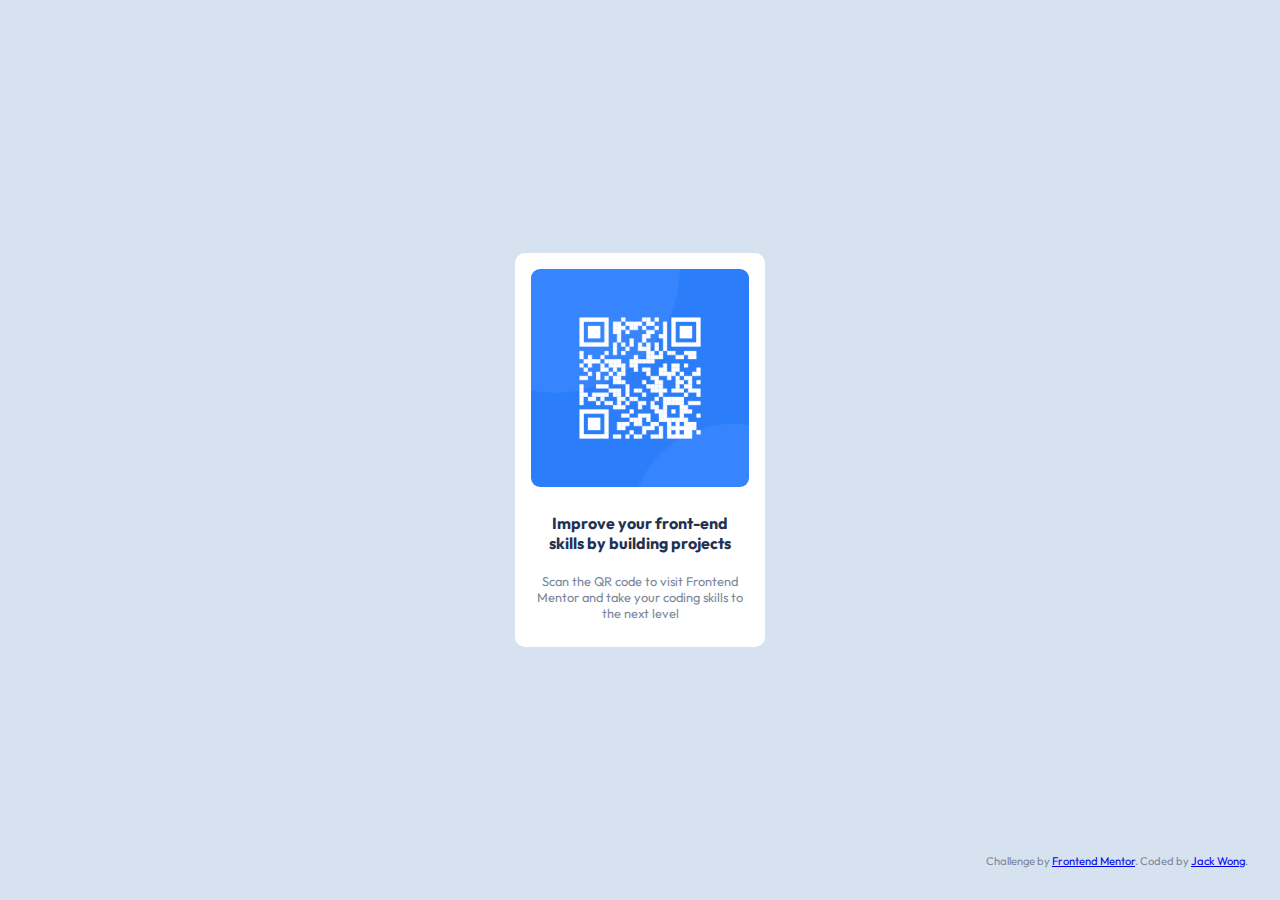
==== index.html @ 3d532704 "Add files via upload" ====
<!DOCTYPE html>
<html lang="en">
  <head>
    <meta charset="UTF-8" />
    <meta name="viewport" content="width=device-width, initial-scale=1.0" />
    <!-- displays site properly based on user's device -->

    <link
      rel="icon"
      type="image/png"
      sizes="32x32"
      href="./images/favicon-32x32.png"
    />
    <link rel="stylesheet" href="css/style.css" />

    <title>Frontend Mentor | QR code component</title>
  </head>
  <body>
    <section class="card">
      <img
        src="images/image-qr-code.png"
        alt="qrcode"
        width="576"
        height="576"
      />
      <p>Improve your front-end skills by building projects</p>

      <p>
        Scan the QR code to visit Frontend Mentor and take your coding skills to
        the next level
      </p>
    </section>

    <div class="attribution">
      Challenge by
      <a href="https://www.frontendmentor.io?ref=challenge" target="_blank"
        >Frontend Mentor</a
      >. Coded by <a href="https://github.com/wongjack2332">Jack Wong</a>.
    </div>
  </body>
</html>
---- css/style.css ----
@import url("https://fonts.googleapis.com/css2?family=Outfit&display=swap");
* {
  padding: 0;
  margin: 0;
  box-sizing: border-box;
}

/* colors: - White: hsl(0, 0%, 100%)
- Light gray: hsl(212, 45%, 89%)
- Grayish blue: hsl(220, 15%, 55%)
- Dark blue: hsl(218, 44%, 22%)
*/

body {
  font-family: "Outfit", sans-serif;
  font-size: 15px;
  background: hsl(212, 45%, 89%);
  display: flex;
  align-items: center;
  justify-content: center;
  flex-direction: column;
  height: 100vh;
}

.card {
  width: 250px;
  height: auto;
  background: hsl(0, 0%, 100%);
  border-radius: 10px;
  text-align: center;
  display: flex;
  align-items: center;
  justify-content: center;
  flex-direction: column;
}

.card img {
  width: 250px;
  height: 250px;
  border-radius: 25px;
  padding: 1rem;
}

p:first-of-type {
  font-weight: bolder;
  font-size: 16px;
  margin: 10px 20px;
  color: hsl(218, 44%, 22%);
}

p:nth-of-type(2) {
  font-size: 0.8rem;
  color: hsl(220, 15%, 55%);
  margin: 10px 20px;
  padding-bottom: 1rem;
}

.attribution {
  color: hsl(220, 15%, 55%);
  font-size: 0.7rem;
  position: absolute;
  bottom: 0;
  right: 0;
  padding: 2rem;
}
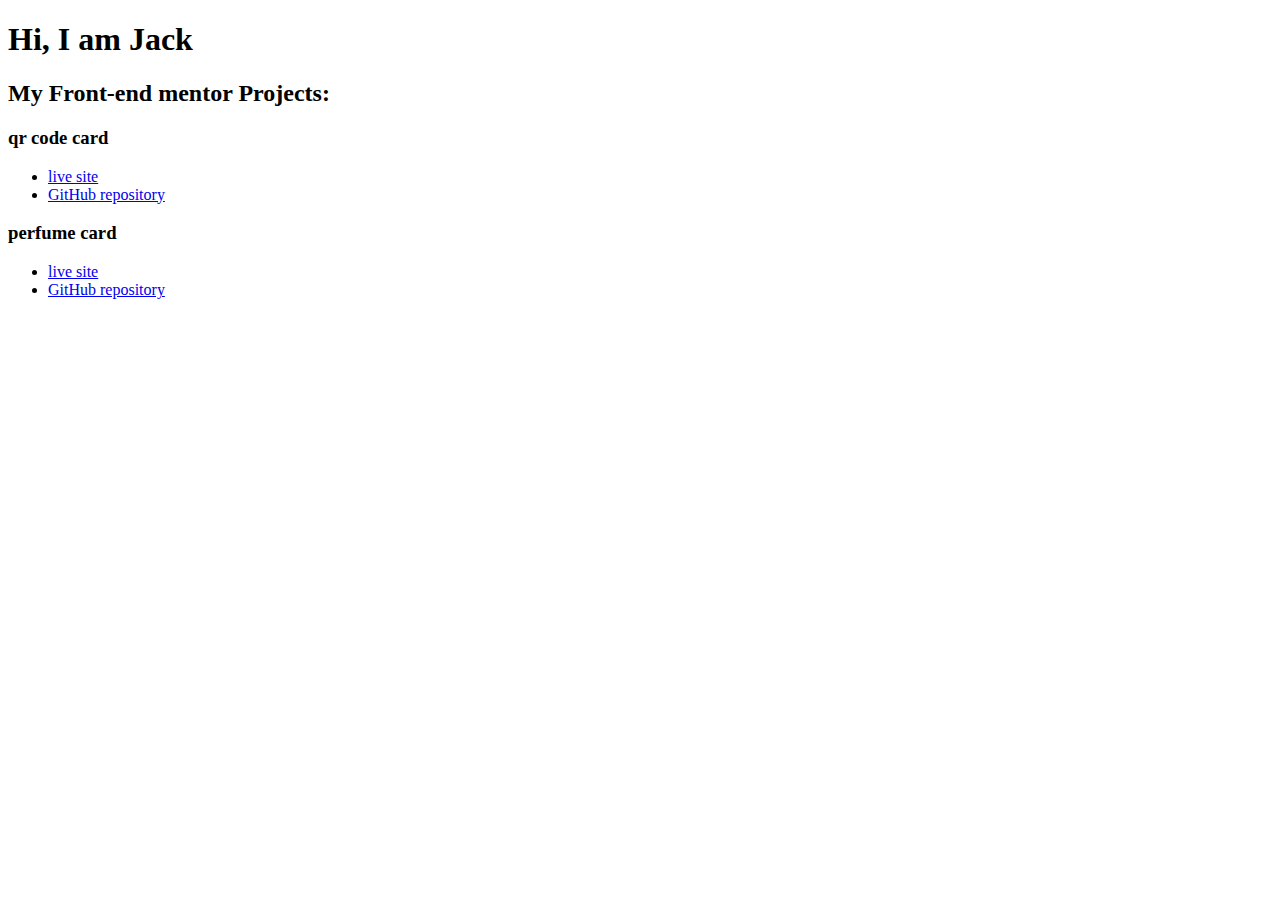
==== commit 680194da: "Add files via upload" ====
--- a/index.html
+++ b/index.html
@@ -3,39 +3,44 @@
   <head>
     <meta charset="UTF-8" />
     <meta name="viewport" content="width=device-width, initial-scale=1.0" />
-    <!-- displays site properly based on user's device -->
-
-    <link
-      rel="icon"
-      type="image/png"
-      sizes="32x32"
-      href="./images/favicon-32x32.png"
-    />
-    <link rel="stylesheet" href="css/style.css" />
-
-    <title>Frontend Mentor | QR code component</title>
+    <meta http-equiv="X-UA-Compatible" content="ie=edge" />
+    <link rel="stylesheet" href="styles/style.css" />
+    <link rel="icon" type="image/png" href="images/icon.png" />
+    <title>Document</title>
   </head>
   <body>
-    <section class="card">
-      <img
-        src="images/image-qr-code.png"
-        alt="qrcode"
-        width="576"
-        height="576"
-      />
-      <p>Improve your front-end skills by building projects</p>
-
-      <p>
-        Scan the QR code to visit Frontend Mentor and take your coding skills to
-        the next level
-      </p>
-    </section>
-
-    <div class="attribution">
-      Challenge by
-      <a href="https://www.frontendmentor.io?ref=challenge" target="_blank"
-        >Frontend Mentor</a
-      >. Coded by <a href="https://github.com/wongjack2332">Jack Wong</a>.
-    </div>
+    <main>
+      <h1>Hi, I am Jack</h1>
+      <h2>My Front-end mentor Projects:</h2>
+      <h3>qr code card</h3>
+      <ul>
+        <li>
+          <a href="https://wongjack2332.github.io/qr-code-component-main/"
+            >live site</a
+          >
+        </li>
+        <li>
+          <a
+            href="https://github.com/wongjack2332/wongjack2332.github.io/tree/main/qr-code-component-main"
+            >GitHub repository</a
+          >
+        </li>
+      </ul>
+      <h3>perfume card</h3>
+      <ul>
+        <li>
+          <a
+            href="https://wongjack2332.github.io/product-preview-card-component-main/"
+            >live site</a
+          >
+        </li>
+        <li>
+          <a
+            href="https://github.com/wongjack2332/wongjack2332.github.io/tree/main/product-preview-card-component-main"
+            >GitHub repository</a
+          >
+        </li>
+      </ul>
+    </main>
   </body>
 </html>
